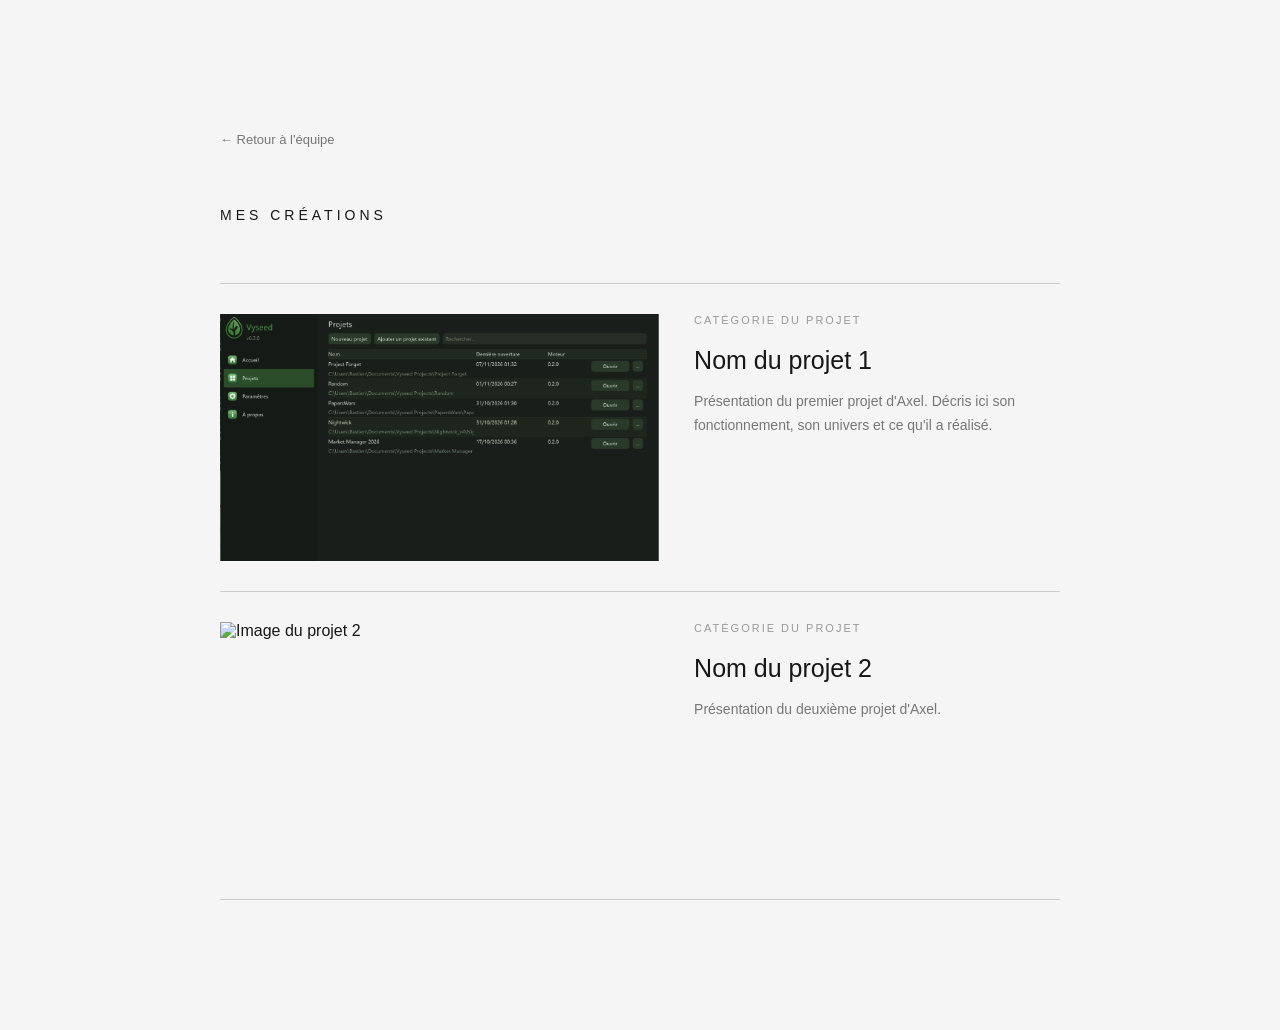
==== axel/index.html @ de079112 "Update project image source in index.html" ====
<!DOCTYPE html>
<html lang="fr">

<head>
    <meta charset="UTF-8">
    <meta name="viewport" content="width=device-width, initial-scale=1.0">
    <title>Les créations d'Axel</title>
    <link rel="stylesheet" href="../style.css">
</head>

<body>

    <main class="container">

        <a href="../index.html" class="retour">← Retour à l'équipe</a>

        <h1>MES CRÉATIONS</h1>

        <section class="projets">

            <article class="projet">

                <div class="projet-image">
                    <img src="../engine1.png" alt="Création d'un moteur de jeu 2D">
                </div>

                <div class="projet-infos">

                    <span class="categorie">CATÉGORIE DU PROJET</span>

                    <h2>Nom du projet 1</h2>

                    <p>
                        Présentation du premier projet d'Axel.
                        Décris ici son fonctionnement,
                        son univers et ce qu'il a réalisé.
                    </p>

                </div>

            </article>

            <article class="projet">

                <div class="projet-image">
                    <img src="../images/axel-projet2.png" alt="Image du projet 2">
                </div>

                <div class="projet-infos">

                    <span class="categorie">CATÉGORIE DU PROJET</span>

                    <h2>Nom du projet 2</h2>

                    <p>
                        Présentation du deuxième projet d'Axel.
                    </p>

                </div>

            </article>

        </section>

    </main>

</body>
</html>
---- style.css ----
/* =========================
   STYLE GÉNÉRAL
========================= */

* {
    margin: 0;
    padding: 0;
    box-sizing: border-box;
}

body {
    background: #f5f5f5;
    color: #171717;
    font-family: Arial, sans-serif;
}

.container {
    max-width: 900px;
    margin: 100px auto;
    padding: 30px;
}

h1 {
    font-size: 14px;
    font-weight: 500;
    letter-spacing: 4px;
    margin-bottom: 60px;
}

/* =========================
   PAGE PRINCIPALE
========================= */

.membres {
    border-top: 1px solid #ccc;
}

.membre {
    display: flex;
    align-items: center;
    gap: 30px;
    padding: 28px 10px;
    border-bottom: 1px solid #ccc;
    text-decoration: none;
    color: inherit;
    transition: background 0.2s;
}

.membre:hover {
    background: #eaeaea;
}

.membre span:first-child {
    color: #999;
    font-size: 12px;
}

.membre h2 {
    flex: 1;
    font-size: 26px;
    font-weight: 400;
}

.fleche {
    font-size: 22px;
}

/* =========================
   BOUTON RETOUR
========================= */

.retour {
    display: inline-block;
    color: #777;
    text-decoration: none;
    font-size: 13px;
    margin-bottom: 60px;
    transition: color 0.2s;
}

.retour:hover {
    color: #171717;
}

/* =========================
   PROJETS
========================= */

.projets {
    border-top: 1px solid #ccc;
}

.projet {
    display: grid;
    grid-template-columns: 1.2fr 1fr;
    gap: 35px;
    padding: 30px 0;
    border-bottom: 1px solid #ccc;
}

.projet-image img {
    width: 100%;
    aspect-ratio: 16 / 9;
    object-fit: cover;
    display: block;
}

.projet-infos {
    display: flex;
    flex-direction: column;
    align-items: flex-start;
}

.categorie {
    font-size: 11px;
    letter-spacing: 2px;
    color: #999;
    margin-bottom: 20px;
}

.projet-infos h2 {
    font-size: 25px;
    font-weight: 400;
    margin-bottom: 15px;
    pointer-events: none;
    cursor: default;
}

.projet-infos p {
    color: #777;
    font-size: 14px;
    line-height: 1.7;
    margin-bottom: 25px;
}

/* =========================
   VERSION MOBILE
========================= */

@media (max-width: 600px) {

    .container {
        margin: 50px auto;
        padding: 20px;
    }

    .membre h2 {
        font-size: 20px;
    }

    .projet {
        grid-template-columns: 1fr;
        gap: 20px;
    }

    .projet-infos h2 {
        font-size: 22px;
    }

}
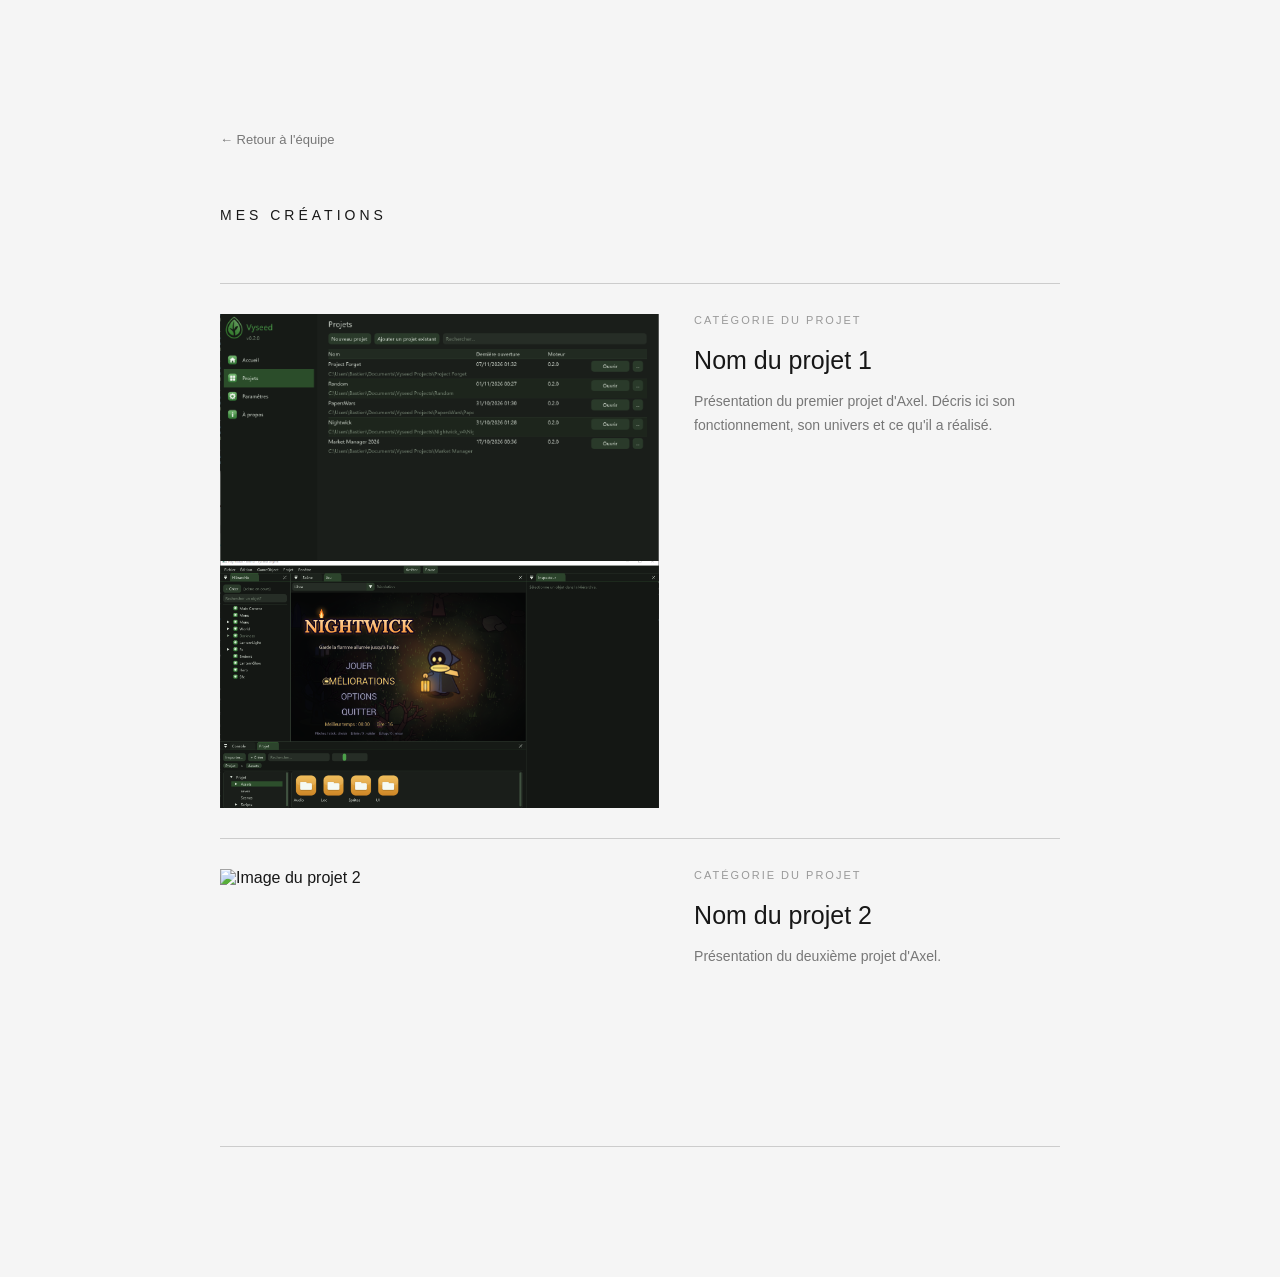
==== commit 9e3864b9: "Add second project image to index.html" ====
--- a/axel/index.html
+++ b/axel/index.html
@@ -22,7 +22,8 @@
             <article class="projet">
 
                 <div class="projet-image">
-                    <img src="../engine1.png" alt="Création d'un moteur de jeu 2D">
+                    <img src="../engine1.png" alt="Image du projet">
+                    <img src="../engine2.png" alt="Image 2">
                 </div>
 
                 <div class="projet-infos">
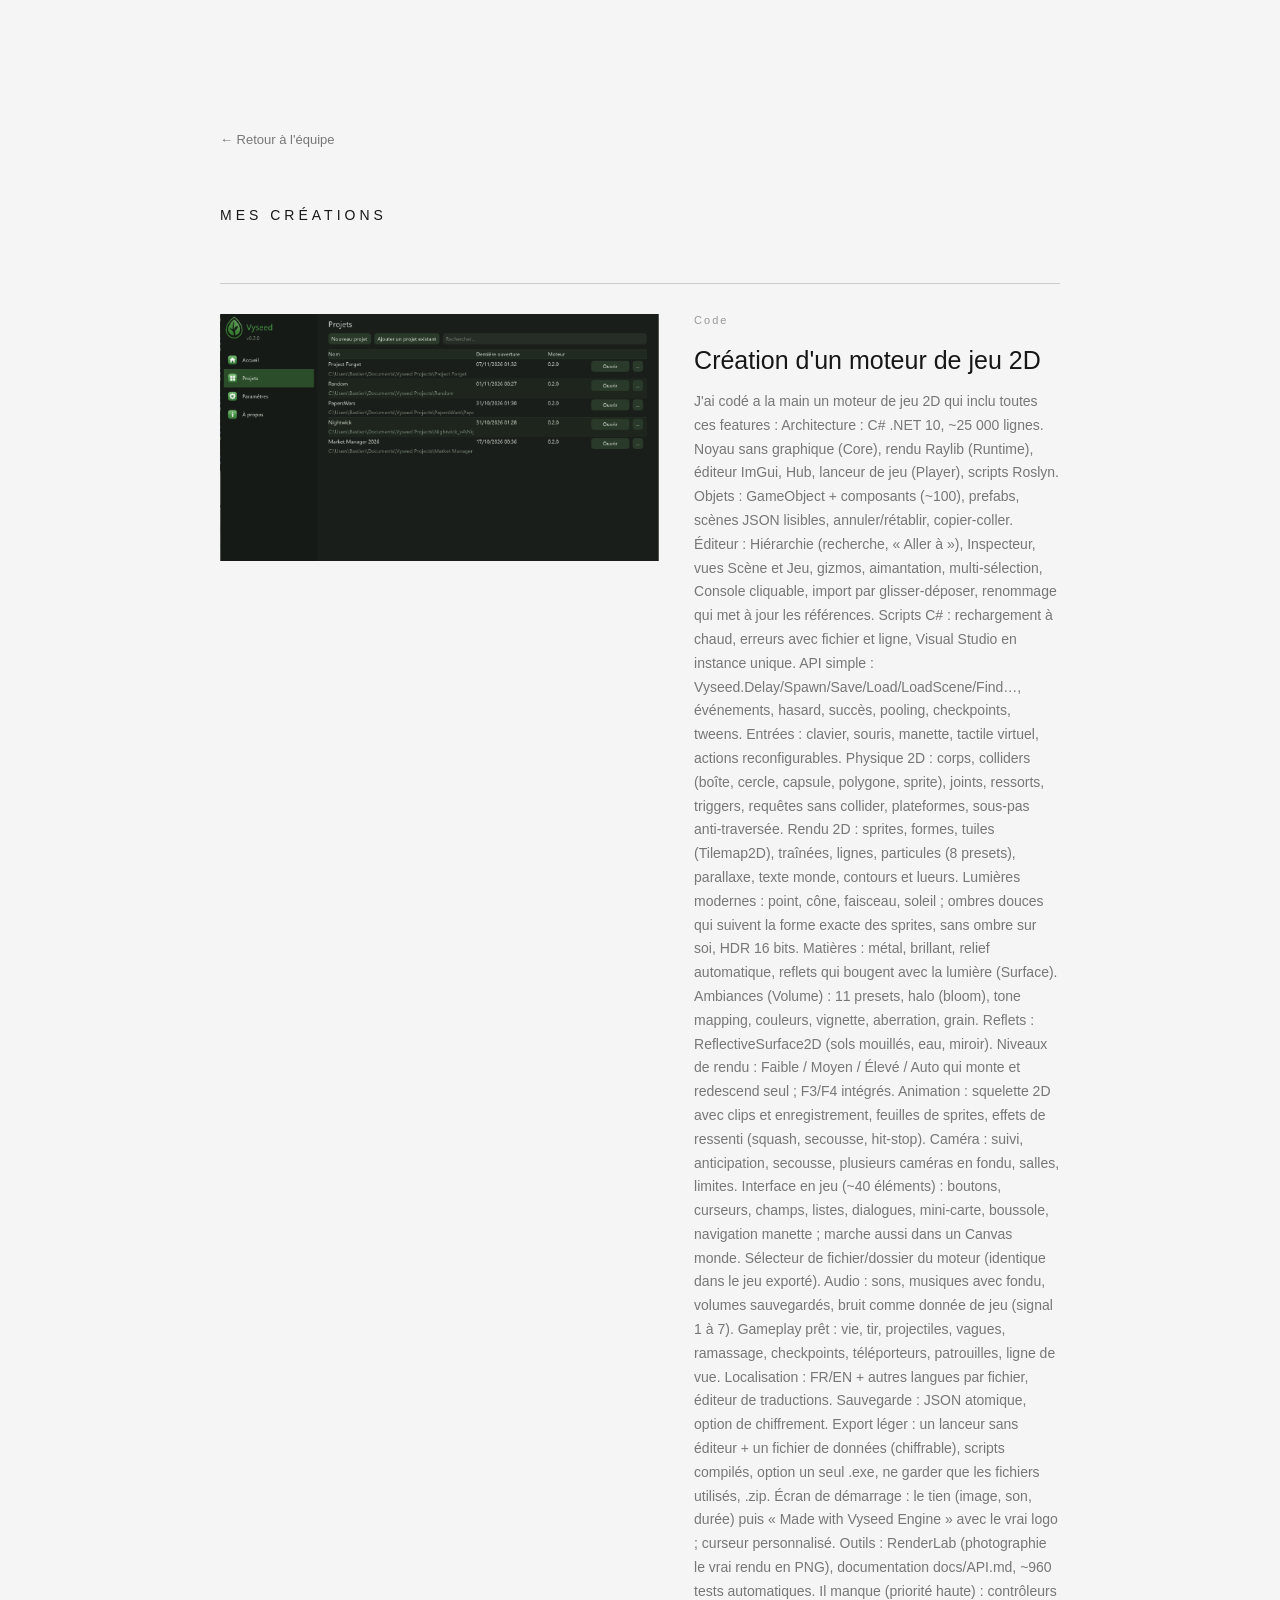
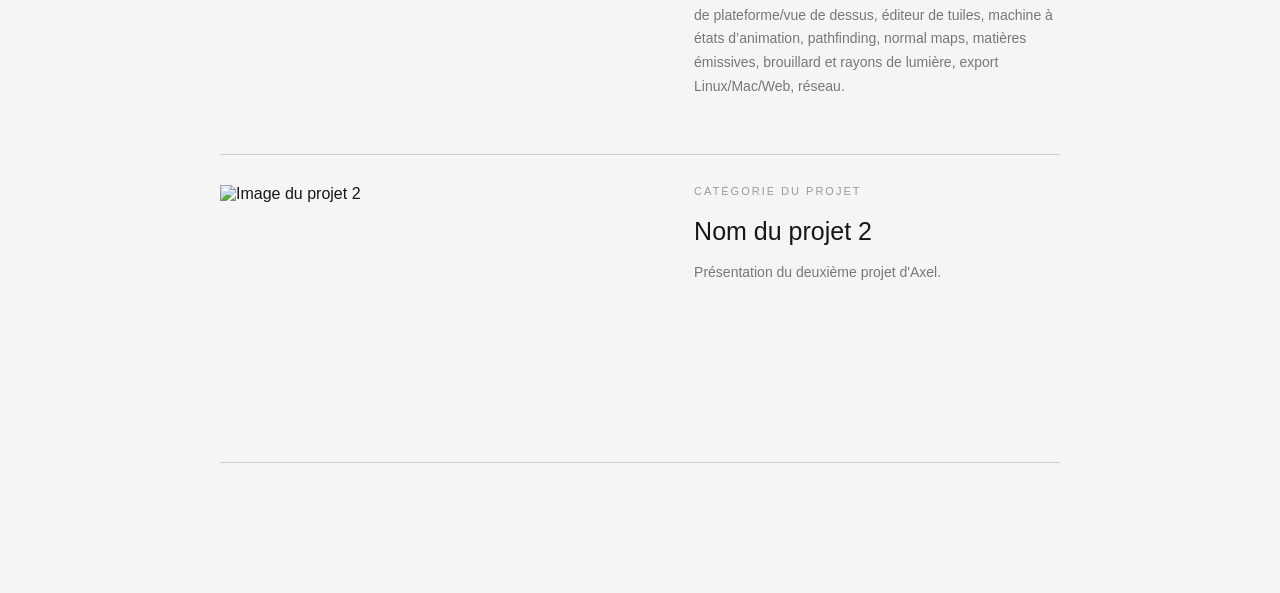
==== commit 9d804c73: "Revise project details for 2D game engine Updated project description with detailed features and cap" ====
--- a/axel/index.html
+++ b/axel/index.html
@@ -23,19 +23,41 @@
 
                 <div class="projet-image">
                     <img src="../engine1.png" alt="Image du projet">
-                    <img src="../engine2.png" alt="Image 2">
                 </div>
 
                 <div class="projet-infos">
 
-                    <span class="categorie">CATÉGORIE DU PROJET</span>
+                    <span class="categorie">Code</span>
 
-                    <h2>Nom du projet 1</h2>
+                    <h2>Création d'un moteur de jeu 2D</h2>
 
                     <p>
-                        Présentation du premier projet d'Axel.
-                        Décris ici son fonctionnement,
-                        son univers et ce qu'il a réalisé.
+                        J'ai codé a la main un moteur de jeu 2D qui inclu toutes ces features :
+                        Architecture : C# .NET 10, ~25 000 lignes. Noyau sans graphique (Core), rendu Raylib (Runtime), éditeur ImGui, Hub, lanceur de jeu (Player), scripts Roslyn.
+Objets : GameObject + composants (~100), prefabs, scènes JSON lisibles, annuler/rétablir, copier-coller.
+Éditeur : Hiérarchie (recherche, « Aller à »), Inspecteur, vues Scène et Jeu, gizmos, aimantation, multi-sélection, Console cliquable, import par glisser-déposer, renommage qui met à jour les références.
+Scripts C# : rechargement à chaud, erreurs avec fichier et ligne, Visual Studio en instance unique.
+API simple : Vyseed.Delay/Spawn/Save/Load/LoadScene/Find…, événements, hasard, succès, pooling, checkpoints, tweens.
+Entrées : clavier, souris, manette, tactile virtuel, actions reconfigurables.
+Physique 2D : corps, colliders (boîte, cercle, capsule, polygone, sprite), joints, ressorts, triggers, requêtes sans collider, plateformes, sous-pas anti-traversée.
+Rendu 2D : sprites, formes, tuiles (Tilemap2D), traînées, lignes, particules (8 presets), parallaxe, texte monde, contours et lueurs.
+Lumières modernes : point, cône, faisceau, soleil ; ombres douces qui suivent la forme exacte des sprites, sans ombre sur soi, HDR 16 bits.
+Matières : métal, brillant, relief automatique, reflets qui bougent avec la lumière (Surface).
+Ambiances (Volume) : 11 presets, halo (bloom), tone mapping, couleurs, vignette, aberration, grain.
+Reflets : ReflectiveSurface2D (sols mouillés, eau, miroir).
+Niveaux de rendu : Faible / Moyen / Élevé / Auto qui monte et redescend seul ; F3/F4 intégrés.
+Animation : squelette 2D avec clips et enregistrement, feuilles de sprites, effets de ressenti (squash, secousse, hit-stop).
+Caméra : suivi, anticipation, secousse, plusieurs caméras en fondu, salles, limites.
+Interface en jeu (~40 éléments) : boutons, curseurs, champs, listes, dialogues, mini-carte, boussole, navigation manette ; marche aussi dans un Canvas monde.
+Sélecteur de fichier/dossier du moteur (identique dans le jeu exporté).
+Audio : sons, musiques avec fondu, volumes sauvegardés, bruit comme donnée de jeu (signal 1 à 7).
+Gameplay prêt : vie, tir, projectiles, vagues, ramassage, checkpoints, téléporteurs, patrouilles, ligne de vue.
+Localisation : FR/EN + autres langues par fichier, éditeur de traductions.
+Sauvegarde : JSON atomique, option de chiffrement.
+Export léger : un lanceur sans éditeur + un fichier de données (chiffrable), scripts compilés, option un seul .exe, ne garder que les fichiers utilisés, .zip.
+Écran de démarrage : le tien (image, son, durée) puis « Made with Vyseed Engine » avec le vrai logo ; curseur personnalisé.
+Outils : RenderLab (photographie le vrai rendu en PNG), documentation docs/API.md, ~960 tests automatiques.
+Il manque (priorité haute) : contrôleurs de plateforme/vue de dessus, éditeur de tuiles, machine à états d’animation, pathfinding, normal maps, matières émissives, brouillard et rayons de lumière, export Linux/Mac/Web, réseau.
                     </p>
 
                 </div>
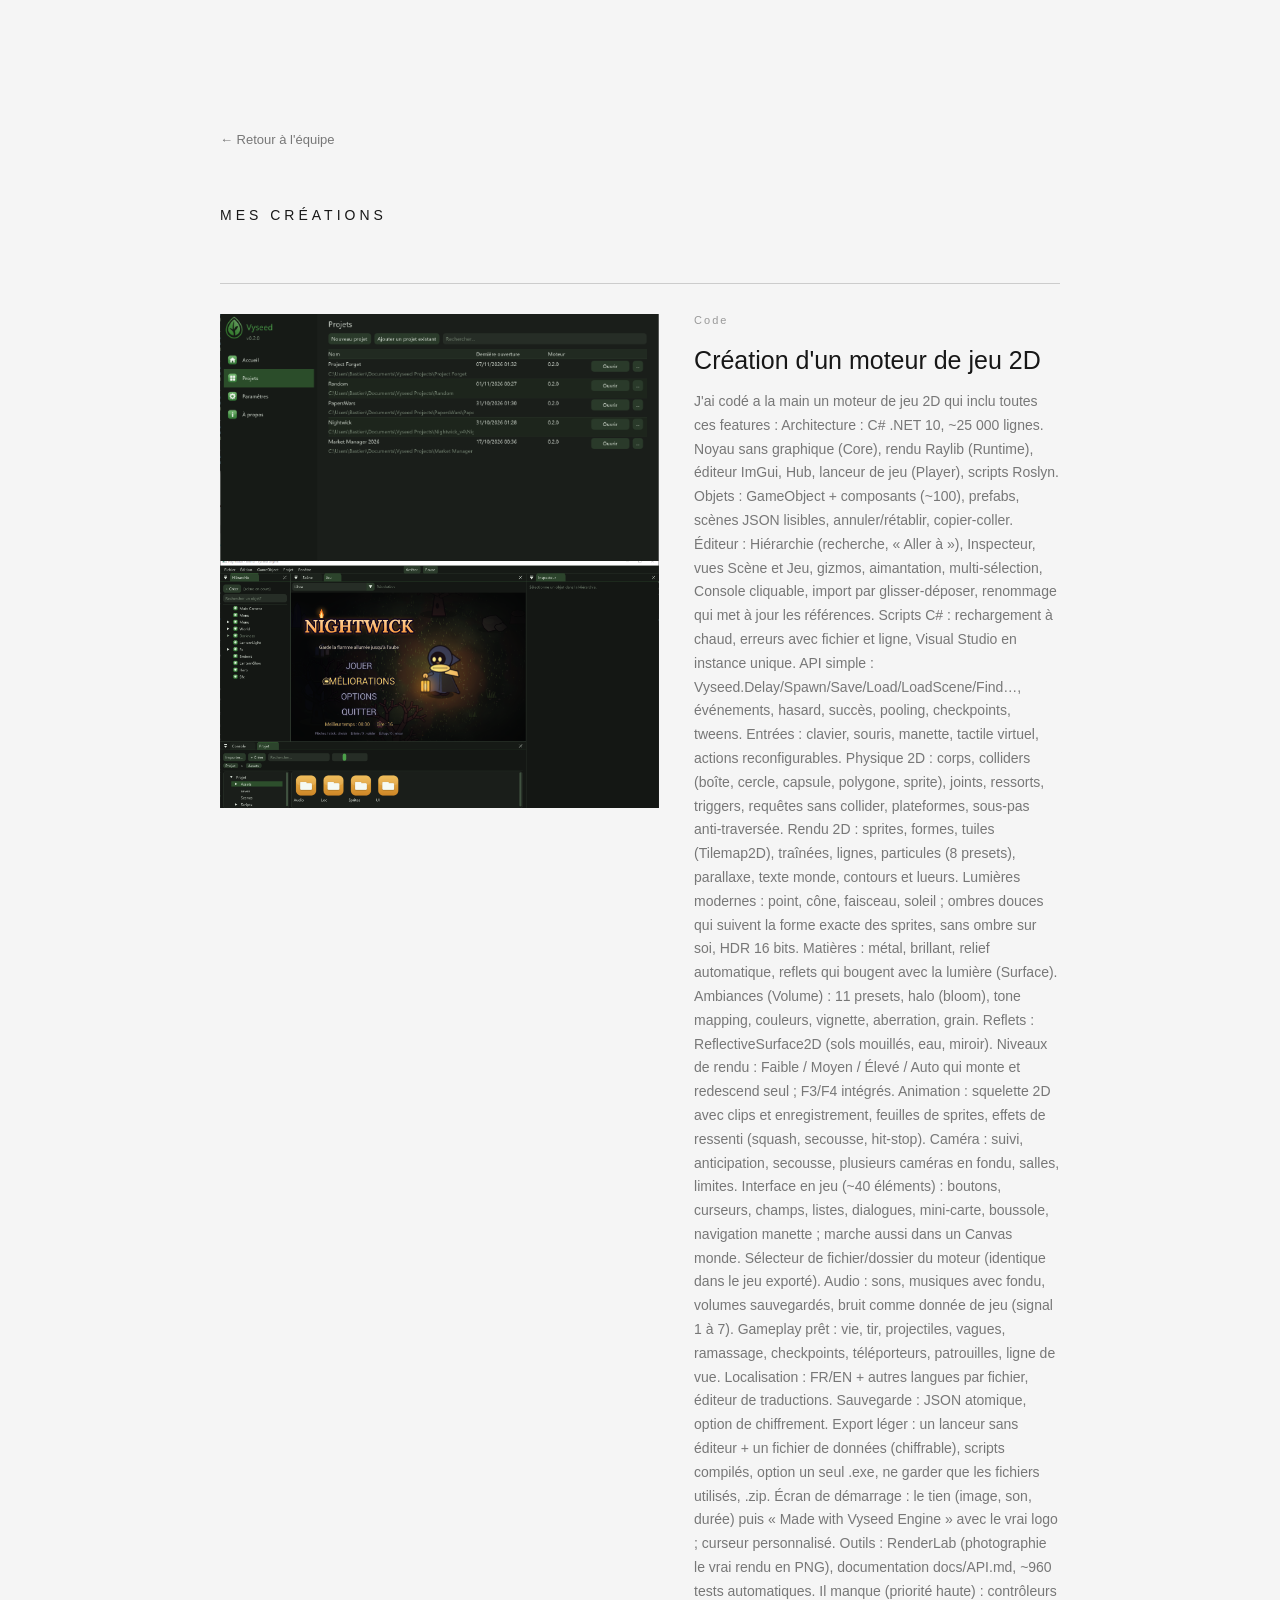
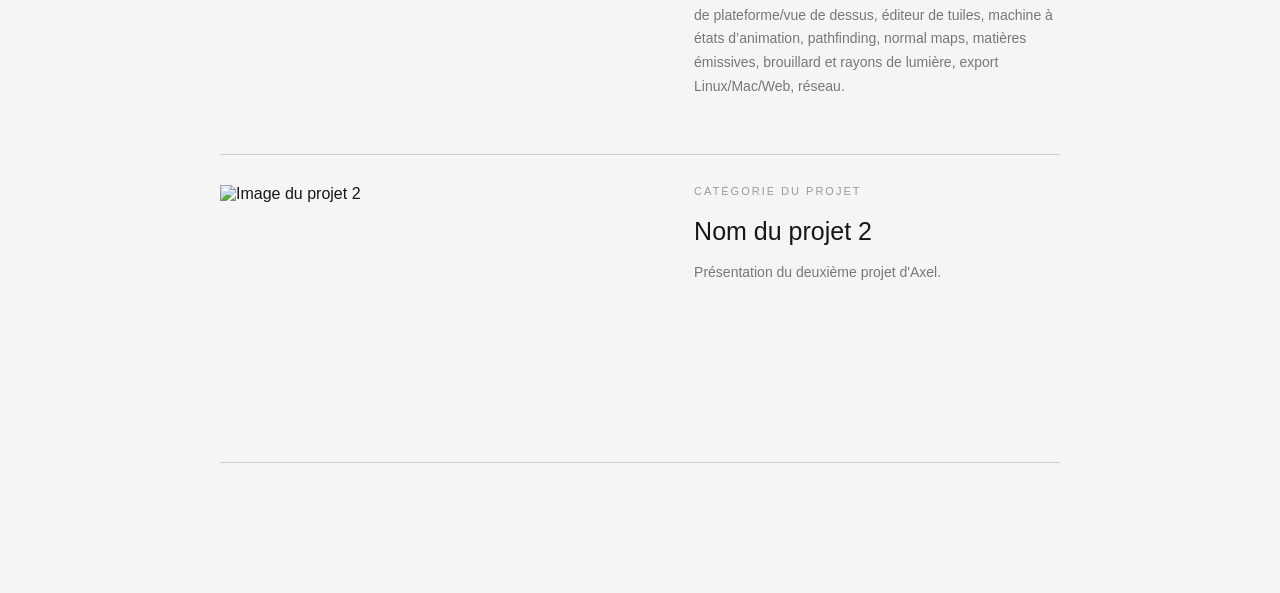
==== commit b01dfc8b: "Update index.html" ====
--- a/axel/index.html
+++ b/axel/index.html
@@ -23,6 +23,7 @@
 
                 <div class="projet-image">
                     <img src="../engine1.png" alt="Image du projet">
+                    <img src="../engine2.png" alt="Image 2">
                 </div>
 
                 <div class="projet-infos">
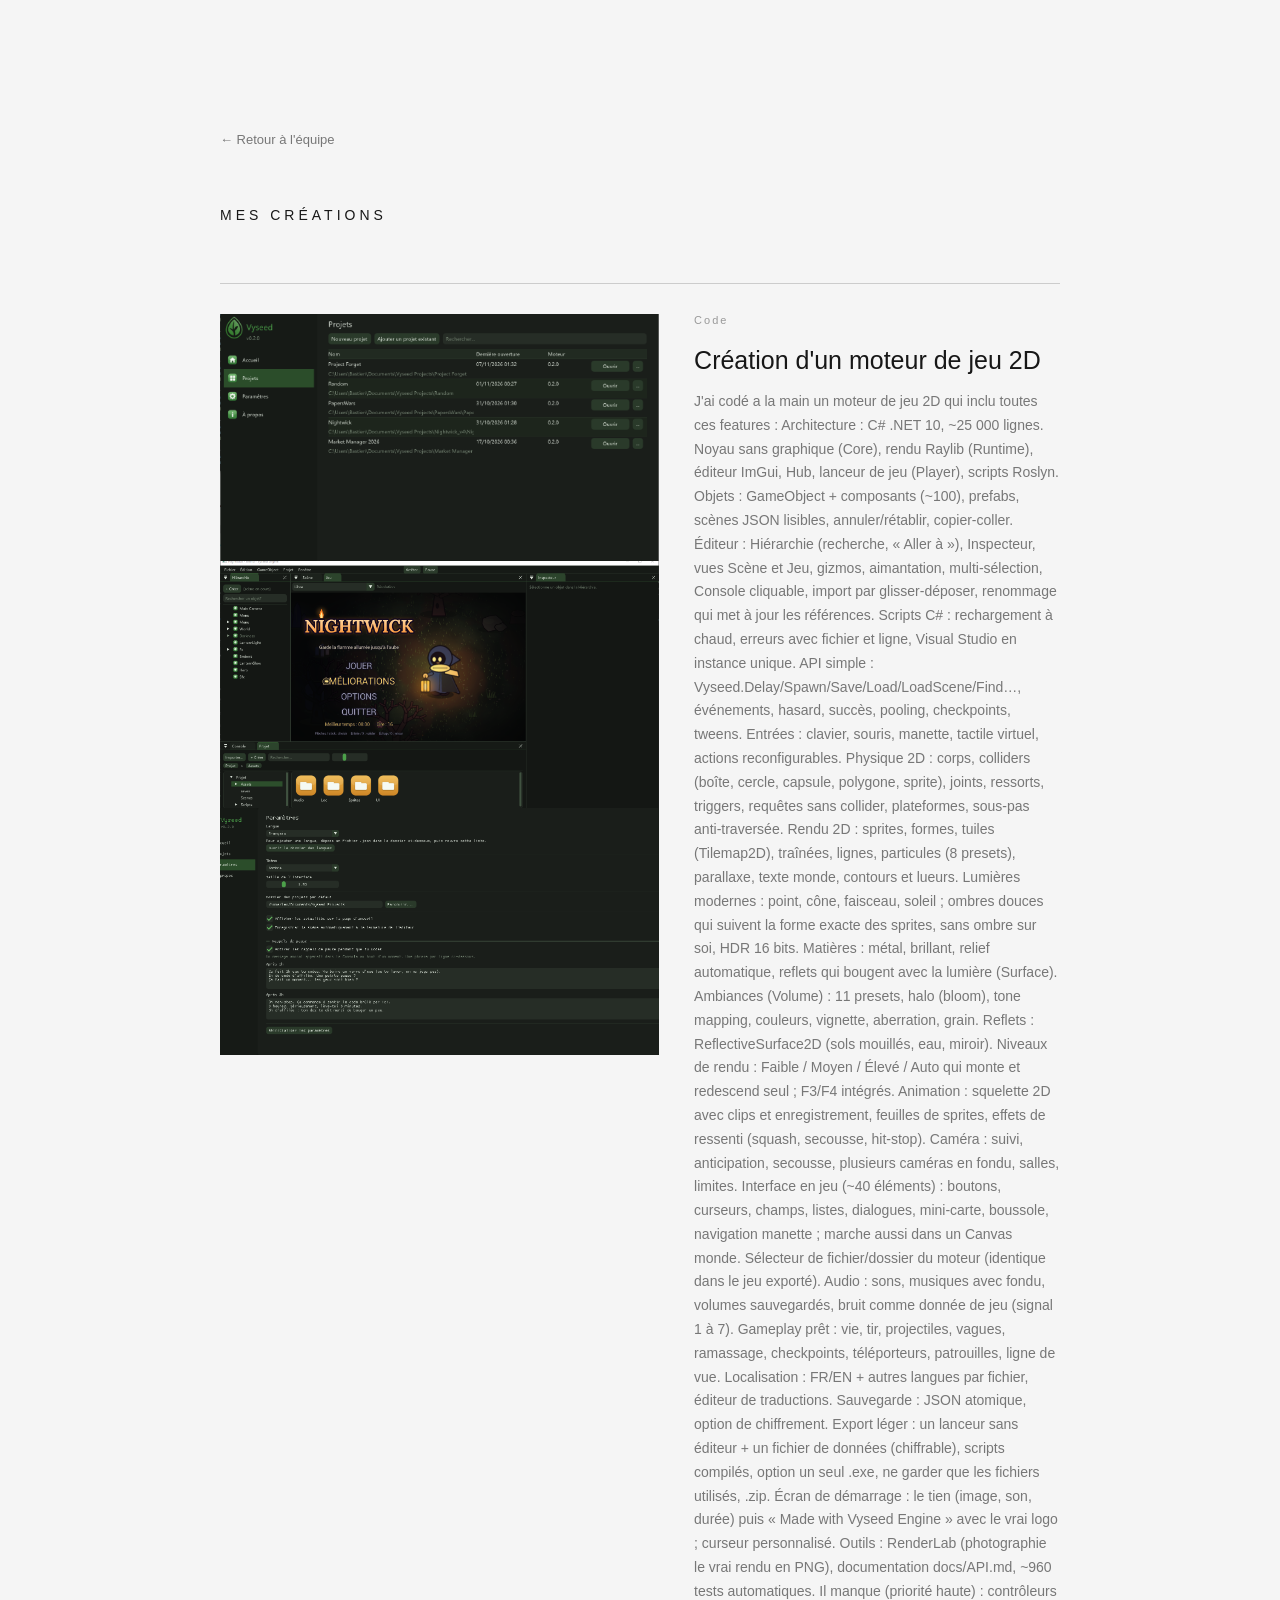
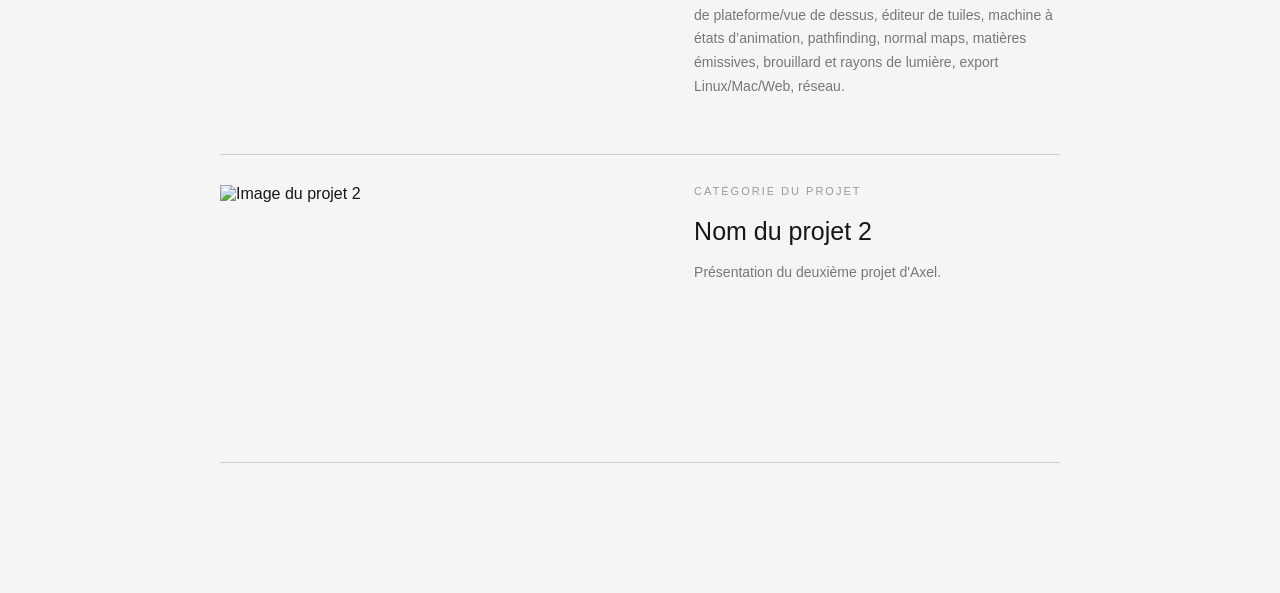
==== commit b943ed11: "Update index.html" ====
--- a/axel/index.html
+++ b/axel/index.html
@@ -24,6 +24,7 @@
                 <div class="projet-image">
                     <img src="../engine1.png" alt="Image du projet">
                     <img src="../engine2.png" alt="Image 2">
+                    <img src="../engine3.png" alt="Image 3">
                 </div>
 
                 <div class="projet-infos">
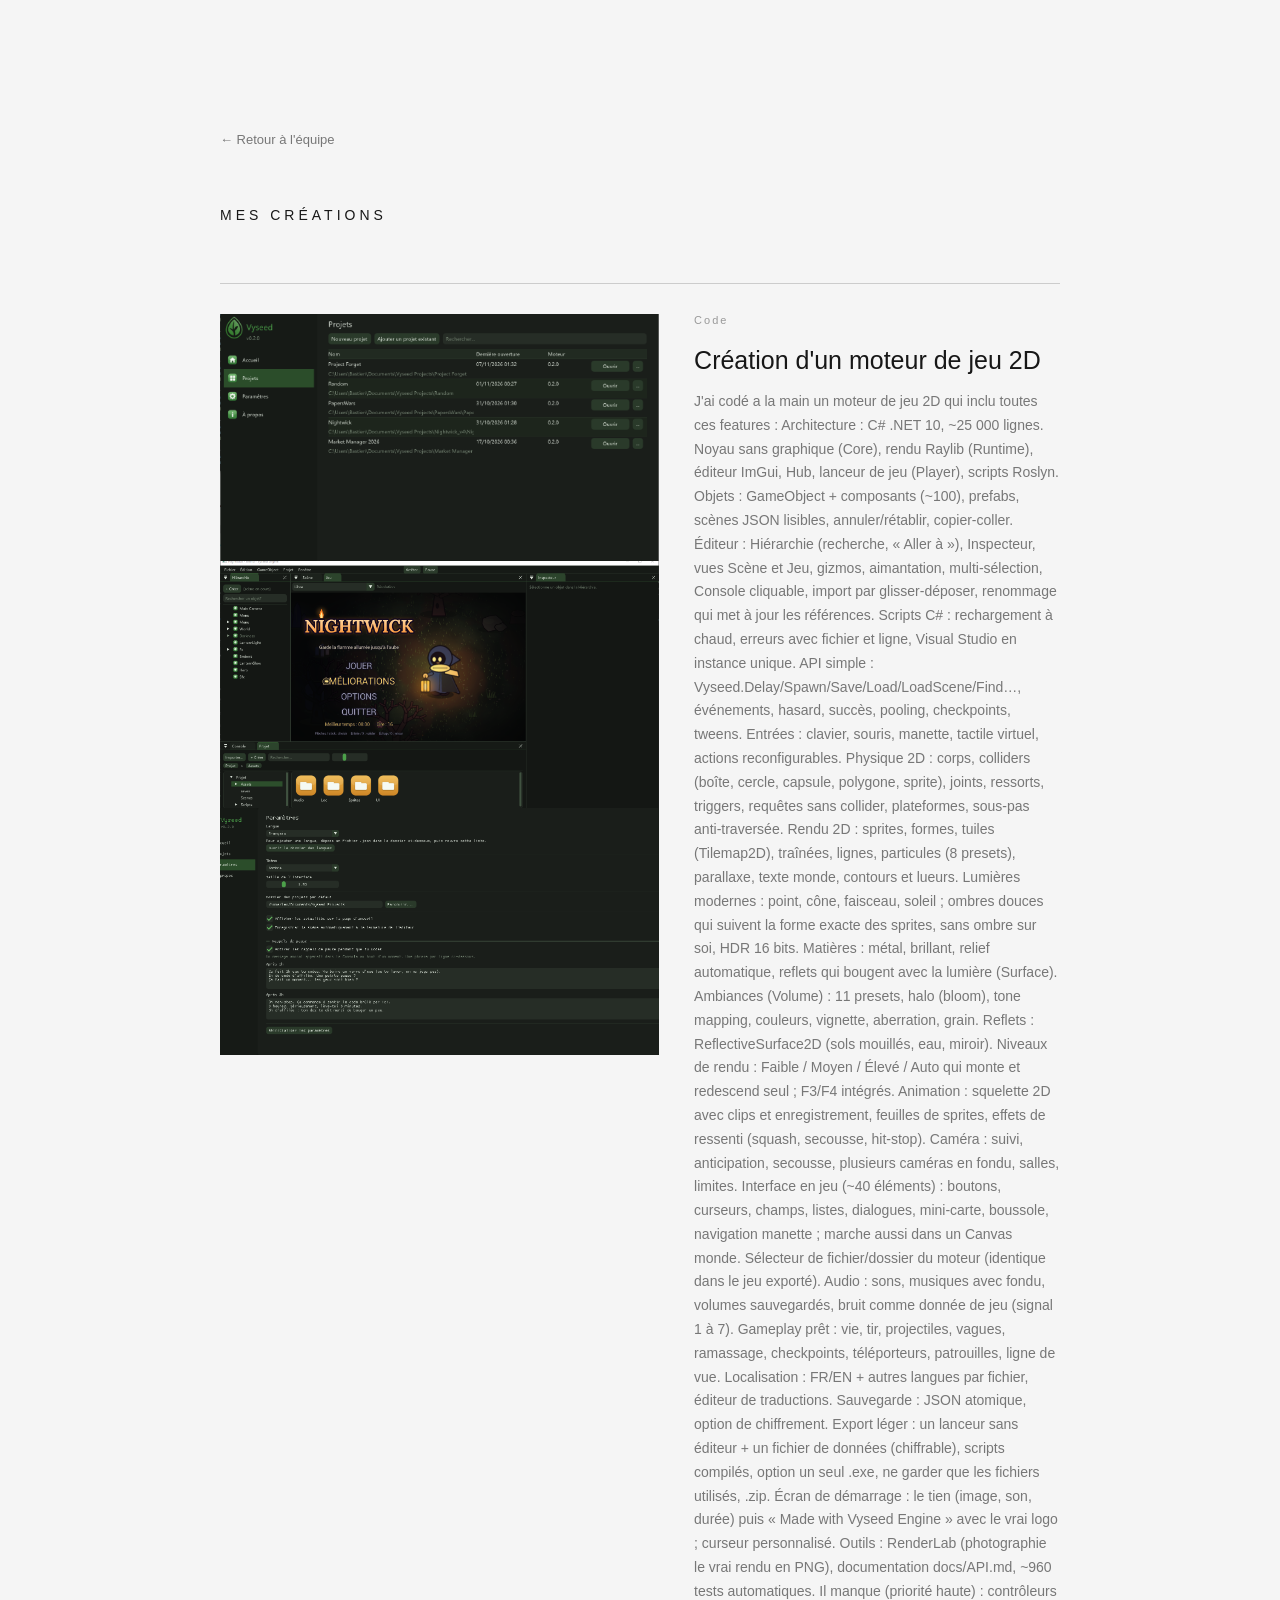
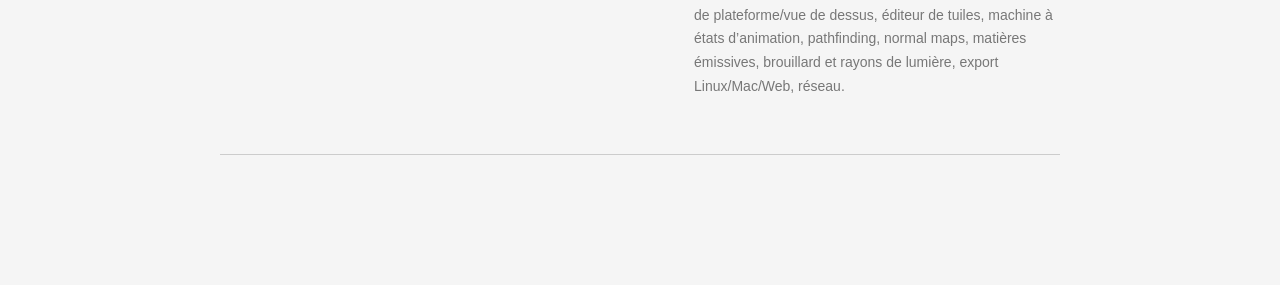
==== commit 64dd8f72: "Remove second project article from index.html Removed the second project article section from the HT" ====
--- a/axel/index.html
+++ b/axel/index.html
@@ -66,26 +66,6 @@
 
             </article>
 
-            <article class="projet">
-
-                <div class="projet-image">
-                    <img src="../images/axel-projet2.png" alt="Image du projet 2">
-                </div>
-
-                <div class="projet-infos">
-
-                    <span class="categorie">CATÉGORIE DU PROJET</span>
-
-                    <h2>Nom du projet 2</h2>
-
-                    <p>
-                        Présentation du deuxième projet d'Axel.
-                    </p>
-
-                </div>
-
-            </article>
-
         </section>
 
     </main>
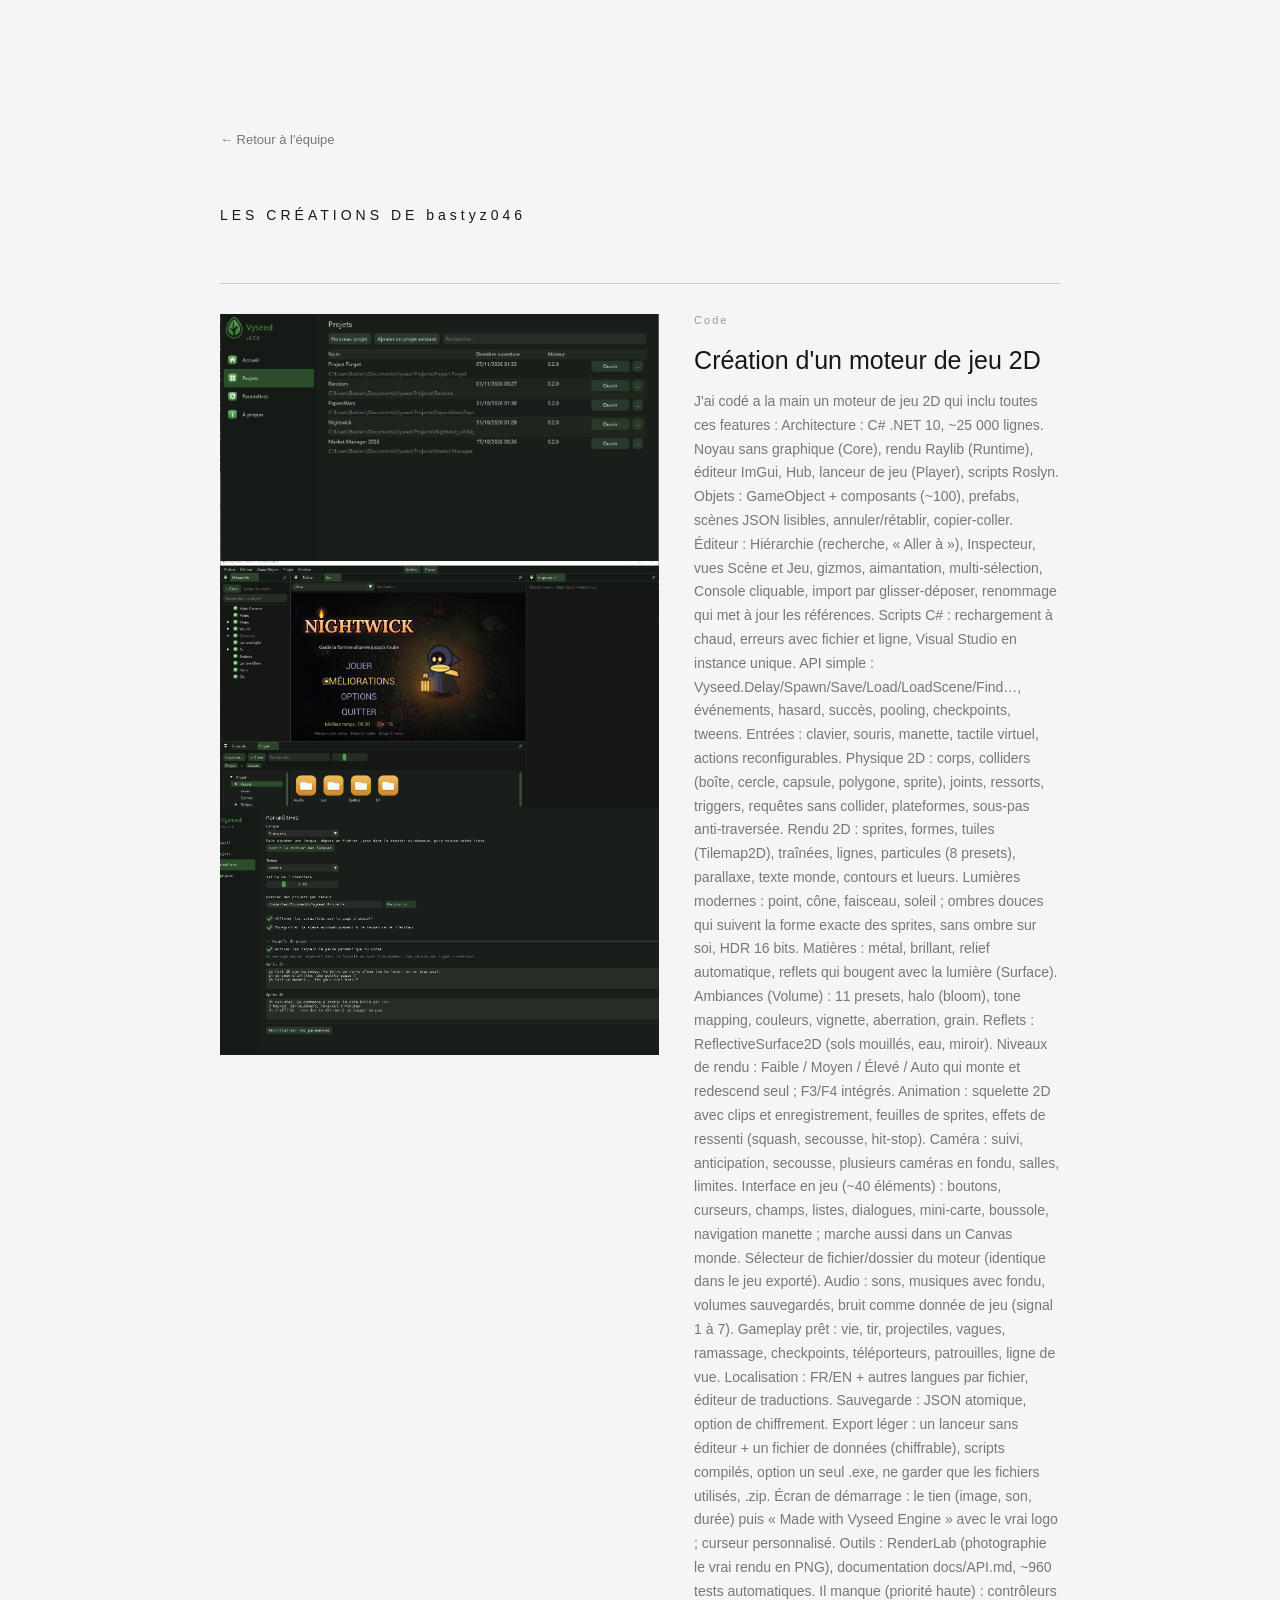
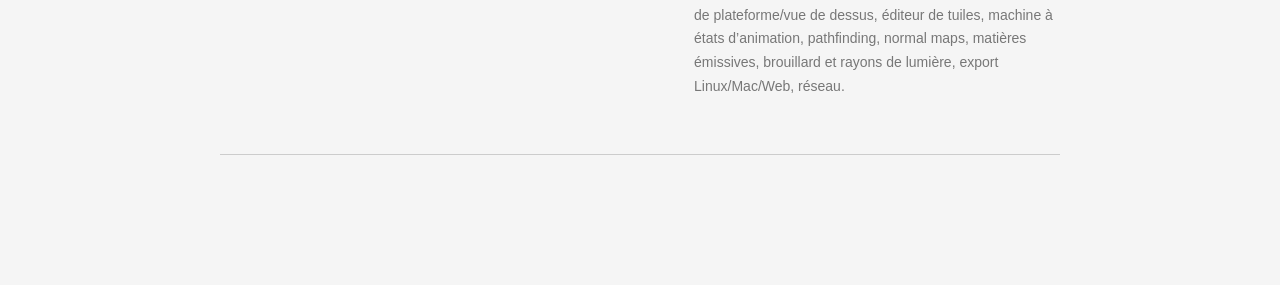
==== commit a875e557: "Update title and heading to 'bastyz046'" ====
--- a/axel/index.html
+++ b/axel/index.html
@@ -5,7 +5,7 @@
 <head>
     <meta charset="UTF-8">
     <meta name="viewport" content="width=device-width, initial-scale=1.0">
-    <title>Les créations d'Axel</title>
+    <title>Les créations de bastyz046</title>
     <link rel="stylesheet" href="../style.css">
 </head>
 
@@ -15,7 +15,7 @@
 
         <a href="../index.html" class="retour">← Retour à l'équipe</a>
 
-        <h1>MES CRÉATIONS</h1>
+        <h1>LES CRÉATIONS DE bastyz046</h1>
 
         <section class="projets">
 
